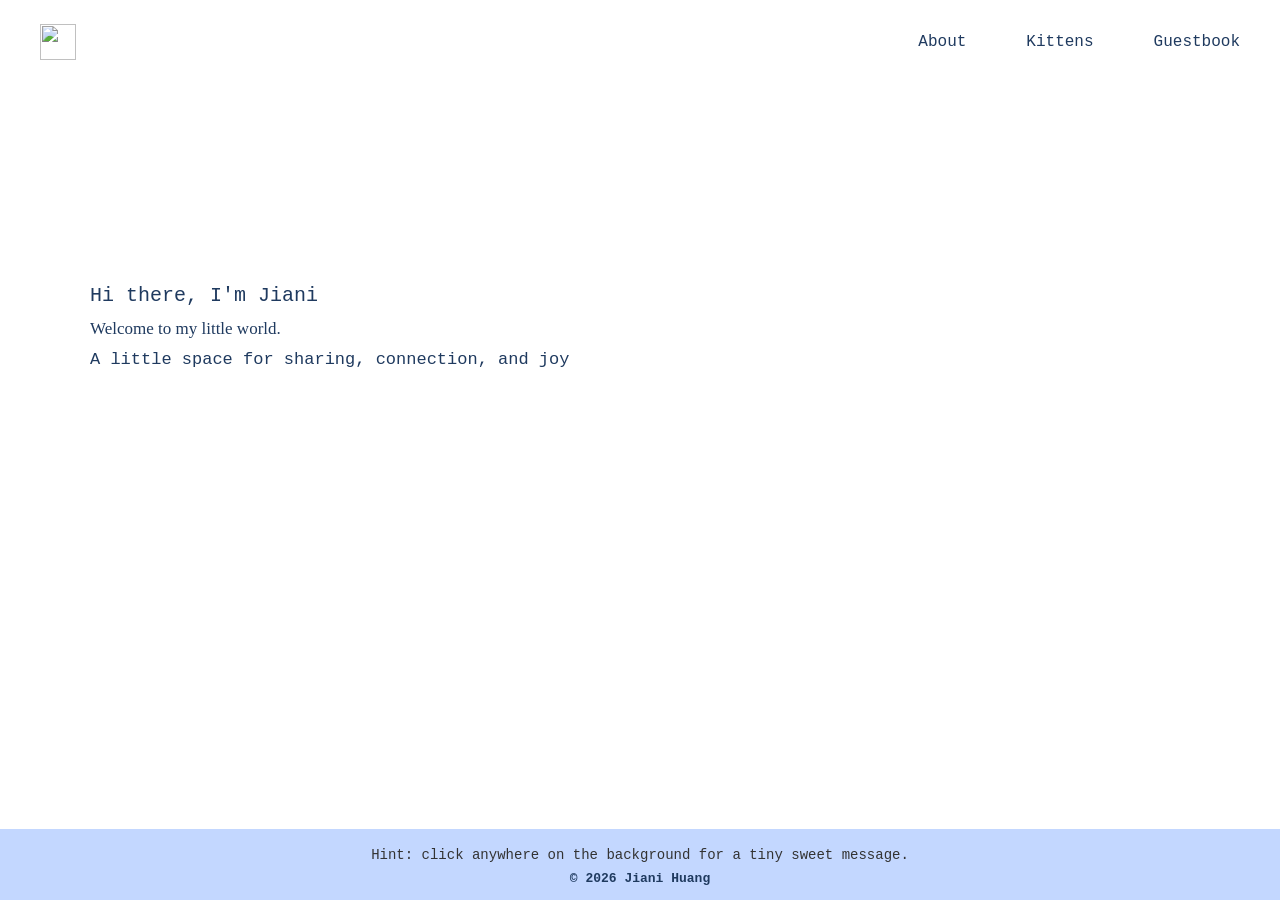
==== index.html @ 03296677 "Add files via upload" ====
<!DOCTYPE html>
<html lang="en">
<head>
  <meta charset="UTF-8" />
  <meta name="viewport" content="width=device-width, initial-scale=1.0" />
  <title>Jiani's Playground</title>
  <link rel="icon" href="images/Website Icon.png" type="image/png">
  <link rel="stylesheet" href="css/style.css" />
</head>

<body class="home-page">
  <a class="skip-link" href="#main-content">Skip to main content</a>

  <nav class="navbar" aria-label="Primary navigation">
    <a href="index.html" class="logo" aria-label="Go to home page">
      <img src="images/Website Icon.png" alt="" class="logo-icon" width="36" height="36" decoding="async" />
    </a>

    <ul class="nav-links">
        <li><a href="about.html">About</a></li>
        <li><a href="kittens.html">Kittens</a></li>
        <li><a href="Guestbook.html">Guestbook</a></li>
    </ul>
  </nav>

  <main id="main-content">
    <h1 class="hero-title">Hi there, I'm Jiani</h1>
    <p class="hero-title-2">Welcome to my little world.</p>
    <p class="welcome-text">A little space for sharing, connection, and joy</p>
    <div
      id="click-prompt"
      class="click-prompt"
      role="status"
      aria-live="polite"
      aria-atomic="true"
    ></div>
  </main>

  <footer class="footer-block">
    <p class="home-hint">Hint: click anywhere on the background for a tiny sweet message.</p>
    <div class="keyboard-message-panel">
      <a class="skip-link skip-link--message-control" href="#random-message-btn">
        Show happy message control
      </a>
      <p class="home-message-actions">
        <button type="button" class="home-message-btn" id="random-message-btn">
          Show a happy message
        </button>
      </p>
    </div>
    <p class="site-copyright">© 2026 Jiani Huang</p>
  </footer>

  <script>
    const prompts = [
      "Boop. You found a tiny happy thought.",
      "A small hello from this cozy little page.",
      "You clicked, and the flowers got excited.",
      "Sending you one pocket-sized smile.",
      "A gentle reminder: you are very easy to cheer for.",
      "This page is quietly rooting for you."
    ];

    const clickPrompt = document.getElementById("click-prompt");
    const randomMessageBtn = document.getElementById("random-message-btn");
    let hideTimer;

    function showRandomMessage(position) {
      const randomText = prompts[Math.floor(Math.random() * prompts.length)];
      clickPrompt.textContent = randomText;

      if (position === "anchored") {
        clickPrompt.classList.add("click-prompt--anchored");
        clickPrompt.style.left = "";
        clickPrompt.style.top = "";
      } else {
        clickPrompt.classList.remove("click-prompt--anchored");
        const offset = 14;
        clickPrompt.style.left = position.x + offset + "px";
        clickPrompt.style.top = position.y + offset + "px";
      }

      clickPrompt.classList.add("show");

      clearTimeout(hideTimer);
      hideTimer = setTimeout(() => {
        clickPrompt.classList.remove("show");
      }, 1800);
    }

    document.body.addEventListener("click", (event) => {
      if (event.target.closest("a, button")) return;

      showRandomMessage({ x: event.clientX, y: event.clientY });
    });

    randomMessageBtn.addEventListener("click", () => {
      showRandomMessage("anchored");
    });
  </script>
</body>
</html>
---- css/style.css ----
.skip-link {
  position: absolute;
  left: -9999px;
  top: 0;
  z-index: 100;
  padding: 12px 16px;
  background: #1f3a5f;
  color: #fff;
  font-family: 'Courier New', Courier, monospace;
  font-size: 14px;
  text-decoration: none;
  border-radius: 0 0 8px 0;
}

.skip-link:focus {
  left: 16px;
  outline: 3px solid #4caf50;
  outline-offset: 2px;
}

.visually-hidden {
  position: absolute;
  width: 1px;
  height: 1px;
  padding: 0;
  margin: -1px;
  overflow: hidden;
  clip: rect(0, 0, 0, 0);
  white-space: nowrap;
  border: 0;
}

body {
  margin: 0;
  min-height: 100vh;
  display: flex;
  flex-direction: column;
}

.home-page {
  background-image: url("../images/Background image.png");
  background-size: 90%;
  background-repeat: no-repeat;
  background-position: center bottom;
}

.about-page {
  background-image: url("../images/Aboutme.png");
  background-repeat: no-repeat;
  background-position: center 160px;
  background-size: min(220px, 42vw);
}

.navbar {
  display: flex;
  justify-content: space-between;
  align-items: center;
  padding: 16px 40px;
  background-color: #ffffff;
}

.logo {
  display: flex;
  align-items: center;
}

.logo-icon {
  width: 36px;
  height: 36px;
  object-fit: contain;
}

.nav-links {
  list-style: none;
  display: flex;
  gap: 60px;
}

.nav-links li a {
  text-decoration: none;
  color: #1f3a5f;
  font-family: 'Courier New', Courier, monospace;
  font-size: 16px;
  transition: color 0.2s ease;
}

.nav-links li a:hover {
  color: #2d6a4f;
}

.nav-links li a.active {
  color: #2f5d43;
  font-weight: 700;
}

.nav-links li a:focus-visible {
  outline: 3px solid #4caf50;
  outline-offset: 2px;
}

.hero-title {
  margin: 56px 40px 0;
  color: #1f3a5f;
  font-family: 'Courier New', Courier, monospace;
  font-size: 20px;
  font-weight: 200;
  line-height: 1.25;
  margin-top: 200px;
  padding-left: 50px;
}

.hero-title-2 {
  margin: 56px 40px 0;
  color: #1f3a5f;
  font-family: Georgia, "Times New Roman", serif;
  font-size: 17px;
  font-weight: 200;
  line-height: 1.25;
  margin-top: 10px;
  padding-left: 50px;
}

.footer-block {
  position: relative;
  margin-top: auto;
  padding: 18px 16px 14px;
  background-color: rgba(194, 215, 255, 0.98);
}


.footer-block:not(:has(.home-hint)) {
  margin-top: 72px;
  padding: 14px 16px;
}

.footer-block p {
  margin: 0;
  color: #333;
  font-size: 14px;
}

.welcome-text {
  margin: 56px 40px 0;
  color: #1f3a5f;
  font-family: 'Courier New', Courier, monospace;
  font-size: 17px;
  font-weight: 200;
  line-height: 1.25;
  margin-top: 10px;
  padding-left: 50px;
}

.click-prompt {
  position: fixed;
  z-index: 10;
  pointer-events: none;
  opacity: 0;
  transform: translateY(4px);
  transition: opacity 0.2s ease, transform 0.2s ease;
  padding: 8px 12px;
  border-radius: 10px;
  background-color: rgba(255, 255, 255, 0.9);
  color: #1f3a5f;
  font-family: Georgia, "Times New Roman", serif;
  font-size: 14px;
  line-height: 1.3;
}

.click-prompt.show {
  opacity: 1;
  transform: translateY(0);
}

.click-prompt.click-prompt--anchored {
  left: 50%;
  top: auto;
  bottom: 96px;
  transform: translateX(-50%) translateY(4px);
}

.click-prompt.click-prompt--anchored.show {
  transform: translateX(-50%) translateY(0);
}

@media (prefers-reduced-motion: reduce) {
  .click-prompt {
    transition: none;
  }
}

.home-hint {
  margin: 0;
  text-align: center;
  color: #1f3a5f;
  font-family: 'Courier New', Courier, monospace;
  font-size: 14px;
}

.keyboard-message-panel {
  position: relative;
}

.skip-link--message-control {
  top: auto;
}

.skip-link--message-control:focus {
  top: auto;
  bottom: 10px;
  left: 12px;
}

.keyboard-message-panel:not(:focus-within) .home-message-actions {
  position: absolute;
  width: 1px;
  height: 1px;
  padding: 0;
  margin: -1px;
  overflow: hidden;
  clip: rect(0, 0, 0, 0);
  white-space: nowrap;
  border: 0;
}

.home-message-actions {
  margin: 6px 0 0;
  text-align: center;
}

.home-message-btn {
  font: inherit;
  font-family: 'Courier New', Courier, monospace;
  font-size: 14px;
  color: #1f3a5f;
  background: #fff;
  border: 2px solid #1f3a5f;
  border-radius: 8px;
  padding: 6px 12px;
  cursor: pointer;
}

.home-message-btn:hover {
  color: #4caf50;
  border-color: #4caf50;
}

.home-message-btn:focus-visible {
  outline: 3px solid #4caf50;
  outline-offset: 2px;
}

.footer-block .site-copyright {
  margin: 0;
  padding: 0;
  text-align: center;
  font-weight: 700;
  font-family: 'Courier New', Courier, monospace;
  font-size: 13px;
  color: #1f3a5f;
}

.footer-block:has(.home-hint) .site-copyright {
  margin-top: 8px;
}

.about-intro {
  width: 90%;
  max-width: 665px;
  margin: 420px auto 0;
  padding: 20px 24px;
  box-sizing: border-box;
  color: #1f3a5f;
  font-family: 'Courier New', Courier, monospace;
  font-size: 16px;
  font-weight: 400;
  line-height: 1.5;
}

.myartworks {
  width: 90%;
  max-width: 665px;
  margin: 24px auto 0;
  padding: 20px 24px;
  box-sizing: border-box;
  color: #1f3a5f;
  font-family: 'Courier New', Courier, monospace;
  font-size: 16px;
  font-weight: 700;
  line-height: 1.5;
}

.about-gallery {
  width: 90%;
  max-width: 980px;
  margin: 24px auto 56px;
  display: grid;
  grid-template-columns: repeat(4, minmax(0, 1fr));
  gap: 16px;
}

.about-gallery img {
  width: 100%;
  aspect-ratio: 4 / 3;
  object-fit: cover;
  border-radius: 12px;
}

.food-gallery {
  width: 90%;
  max-width: 980px;
  margin: 8px auto 56px;
  display: grid;
  grid-template-columns: repeat(4, minmax(0, 1fr));
  gap: 16px;
}

.food-gallery img {
  width: 100%;
  aspect-ratio: 4 / 3;
  object-fit: cover;
  border-radius: 12px;
}

.kittens-main {
  flex: 1;
  padding: 4px 16px 40px;
  box-sizing: border-box;
}

.kittens-hero-img {
  display: block;
  margin: 0 auto;
  max-width: min(420px, 82vw);
  width: auto;
  height: auto;
}

.kittens-story {
  width: 90%;
  max-width: 760px;
  margin: 16px auto 0;
  color: #1f3a5f;
  font-family: 'Courier New', Courier, monospace;
  font-size: 17px;
  line-height: 1.5;
  text-align: center;
}

.kittens-scroll-hint {
  width: 90%;
  max-width: 760px;
  margin: 24px auto 0;
  color: #1f3a5f;
  font-family: 'Courier New', Courier, monospace;
  font-size: 17px;
  font-weight: 700;
  line-height: 1.5;
  text-align: center;
}

.kittens-gallery {
  width: 90%;
  max-width: 960px;
  margin: 90px auto 16px;
  display: grid;
  grid-template-columns: repeat(3, minmax(0, 1fr));
  gap: 14px;
}

.kittens-gallery img {
  width: 100%;
  aspect-ratio: 4 / 3;
  object-fit: cover;
  border-radius: 12px;
}

.kittens-names {
  width: 90%;
  max-width: 960px;
  margin: 16px auto 0;
  color: #1f3a5f;
  font-family: 'Courier New', Courier, monospace;
  font-size: 17px;
  font-weight: 400;
  text-align: center;
  padding-top: 65px;
}

.guestbook-wrap {
  width: 90%;
  max-width: 680px;
  margin: 60px auto 24px;
}

.guestbook-title {
  margin: 0;
  color: #1f3a5f;
  font-family: 'Courier New', Courier, monospace;
  font-size: 44px;
  line-height: 1.05;
}

.guestbook-title-row {
  display: flex;
  align-items: center;
  gap: 10px;
  margin: 0 0 16px;
}

.guestbook-title-icon {
  width: 62px;
  height: 62px;
  object-fit: contain;
}

.guestbook-page {
  background-color: #ffffff;
  min-height: 100dvh;
}

.guestbook-page .footer-block {
  margin-top: auto;
}

.guestbook-form {
  display: flex;
  flex-direction: column;
  gap: 10px;
  color: #1f3a5f;
  font-family: 'Courier New', Courier, monospace;
}

.guestbook-form input[type="text"],
.guestbook-form input[type="date"],
.guestbook-form textarea {
  padding: 8px;
  font: inherit;
}

.guestbook-gift-fieldset {
  border: none;
  margin: 0;
  padding: 0;
  min-inline-size: 0;
}

.gift-question {
  margin: 8px 0 2px;
  padding: 0;
}

.guestbook-form button {
  width: fit-content;
  padding: 8px 14px;
  margin-top: 4px;
}

@media (max-width: 900px) {
  .about-gallery {
    grid-template-columns: repeat(2, minmax(0, 1fr));
    width: 94%;
    max-width: 740px;
  }

  .food-gallery {
    grid-template-columns: repeat(2, minmax(0, 1fr));
    width: 94%;
    max-width: 740px;
  }

  .kittens-gallery {
    grid-template-columns: repeat(2, minmax(0, 1fr));
  }
}

@media (max-width: 560px) {
  .about-page {
    background-position: center 140px;
    background-size: min(180px, 55vw);
  }

  .about-intro {
    margin-top: 360px;
  }

  .about-gallery {
    grid-template-columns: 1fr;
    width: 92%;
  }

  .food-gallery {
    grid-template-columns: 1fr;
    width: 92%;
  }

  .kittens-gallery {
    grid-template-columns: 1fr;
    width: 92%;
  }
}
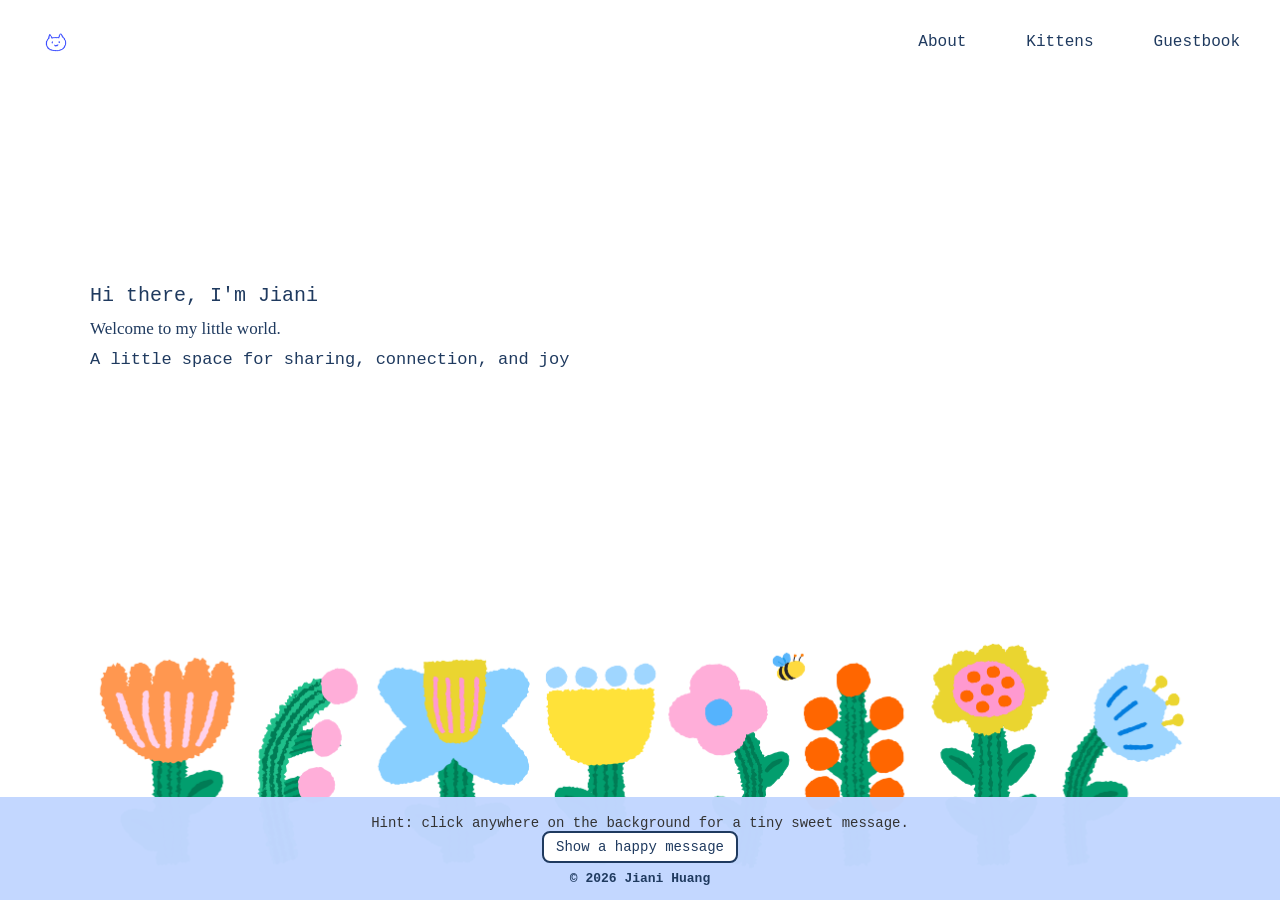
==== commit caf490fb: "Add files via upload" ====
--- a/index.html
+++ b/index.html
@@ -37,17 +37,17 @@
   </main>
 
   <footer class="footer-block">
-    <p class="home-hint">Hint: click anywhere on the background for a tiny sweet message.</p>
-    <div class="keyboard-message-panel">
-      <a class="skip-link skip-link--message-control" href="#random-message-btn">
-        Show happy message control
-      </a>
-      <p class="home-message-actions">
-        <button type="button" class="home-message-btn" id="random-message-btn">
-          Show a happy message
-        </button>
-      </p>
-    </div>
+    <p class="home-hint" id="home-click-hint">Hint: click anywhere on the background for a tiny sweet message.</p>
+    <p class="home-message-actions">
+      <button
+        type="button"
+        class="home-message-btn"
+        id="random-message-btn"
+        aria-describedby="home-click-hint"
+      >
+        Show a happy message
+      </button>
+    </p>
     <p class="site-copyright">© 2026 Jiani Huang</p>
   </footer>
 
